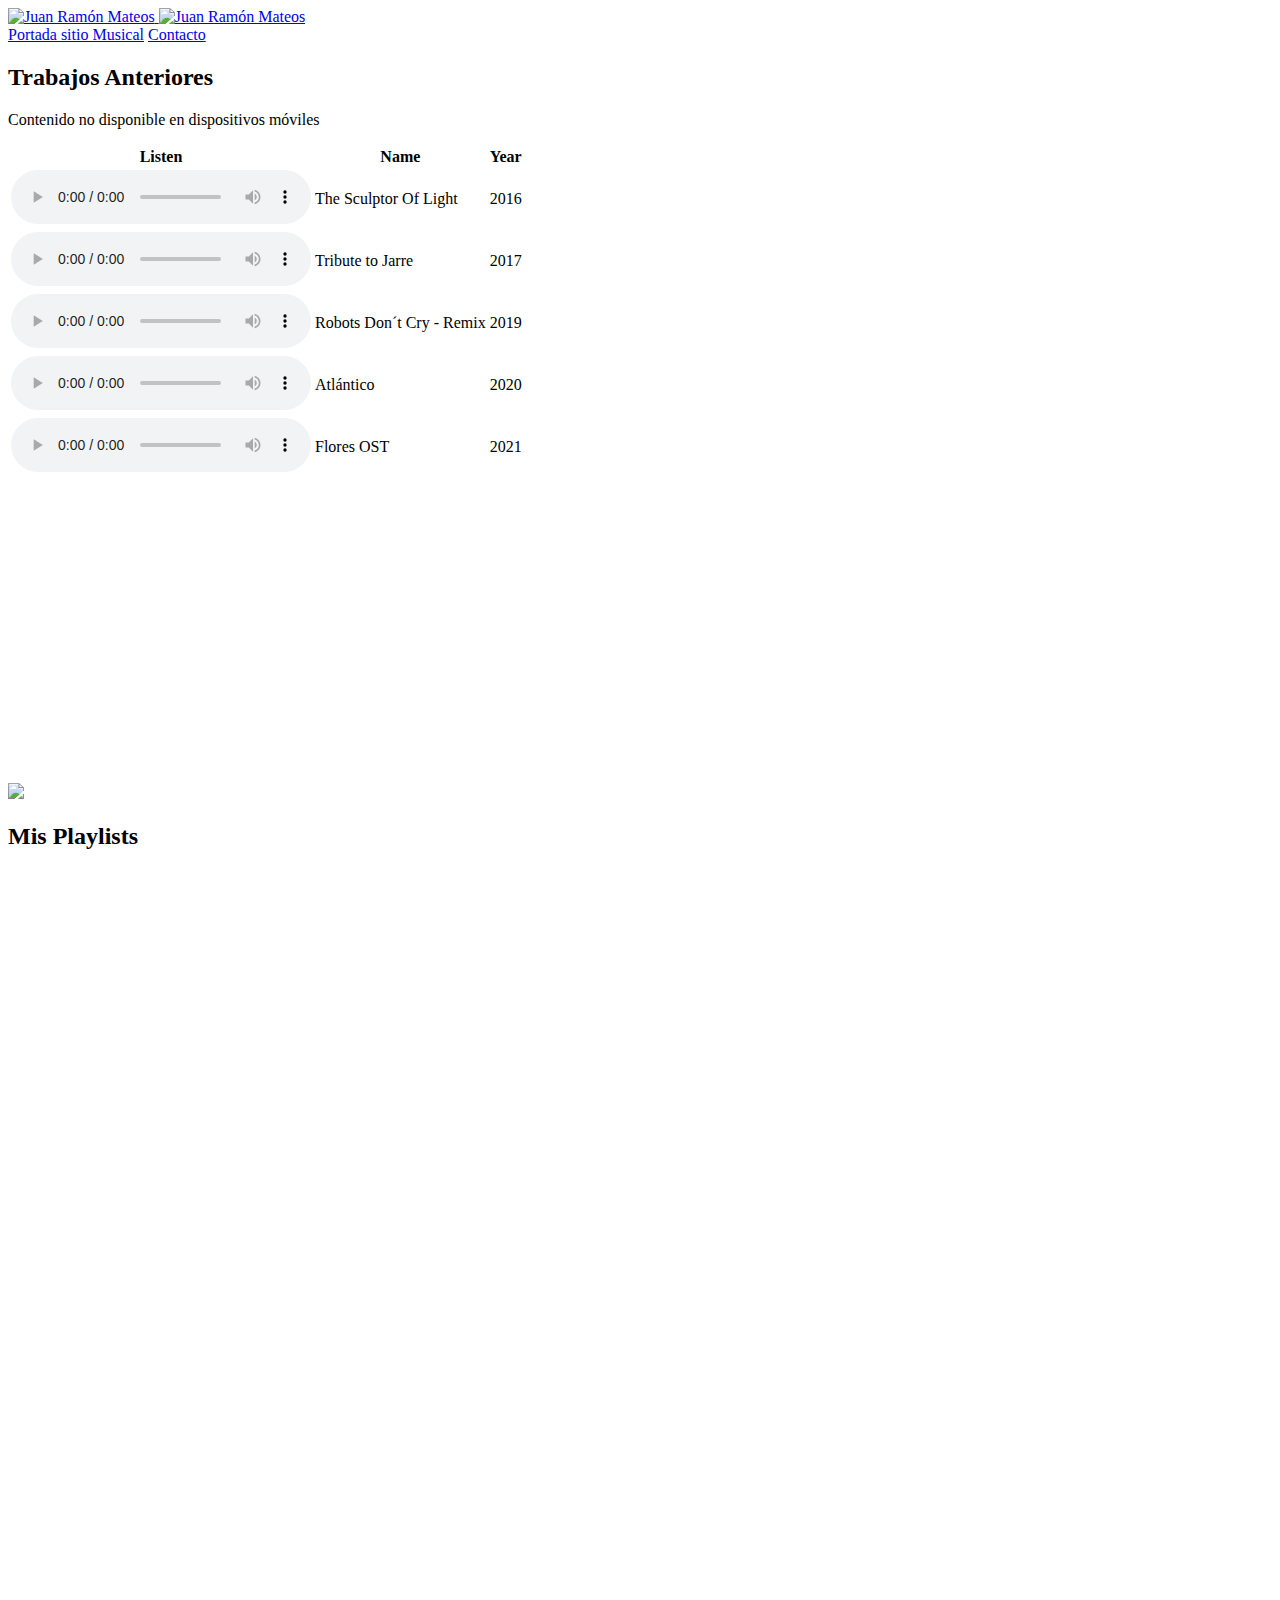
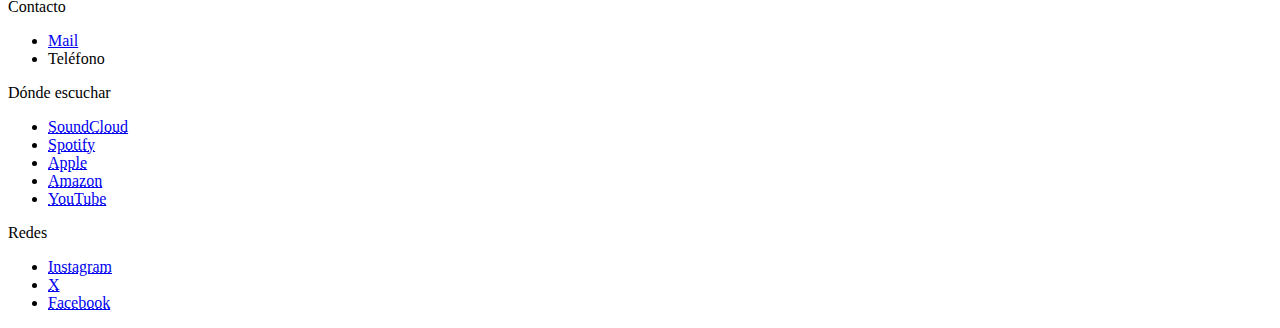
==== src/pages/es/perfilMusical/musica.html @ fe2b3ca0 "Actualizaciones sustancialeøs en la estructura de archivos" ====
<!-- Página creada por Juan Ramón Mateos Viñas - 2024 -->

<!DOCTYPE html>
<html lang="es">

<head>
  <meta charset="UTF-8">
  <meta name="description" content="Personal site main page">
  <meta name="keywords" content="musician, programmer, personal, site, page">
  <meta name="viewport" content="width=device-width, initial-scale=1.0">

      <!-- Estilos css comunes en todas las páginas, con el siguiente orden de aplicación (con herencia): -->
      <!-- 1º Todo tipo de pantallas-->
      <link href="./style/old/desktop.css" rel="stylesheet" type="text/css">
      <!-- 2º Pantallas que como máximo midan 991 píxeles-->
      <link href="./style/old/tablet.css" rel="stylesheet" type="text/css" media="(max-width:991px)">
      <!-- 3º Pantallas que como máximo midan 767 píxeles-->
      <link href="./style/old/phone.css" rel="stylesheet" type="text/css" media="(max-width:767px)">
    
  <!-- Imagen Favicon-->
  <link rel="shortcut icon" href="./assets/images/favicon.ico" type="image/x-icon">

  <title>
    Música | Juan Ramón Mateos
  </title>
</head>

<body>

  <header>
    <a href="./index.html">
      <img id="logo_header" src="./assets/images/logo_header.png" alt="Juan Ramón Mateos">
      <img id="logo_vertical" src="./assets/images/logo_rectangular.png" alt="Juan Ramón Mateos">
    </a>
    <nav id="menu_superior">
      <a href="./perfilMusical.html">Portada sitio Musical</a>
      <a href="mailto:juanramonmateos@icloud.com">Contacto</a>
    </nav>
  </header>


  <main>
    <section id="trabajos_anteriores">
      <h2>Trabajos Anteriores</h2>
      <article class="article_trabajos_anteriores">
        <p id="texto_info">Contenido no disponible en dispositivos móviles</p>
        <table>
          <thead>
            <tr>
              <th>Listen</th>
              <th>Name</th>
              <th>Year</th>
            </tr>
          </thead>
          <tbody>
            <tr>

              <td><audio controls="controls" src="./audio/thesculptoroflight.mp3"></audio></td>
              <td>The Sculptor Of Light</td>
              <td>2016</td>
            </tr>
            <tr>
              <td><audio controls="controls" src="./assets/audio/tributetojarre.mp3"></audio></td>
              <td>Tribute to Jarre</td>
              <td>
                2017
              </td>
            </tr>
            <tr>
              <td><audio controls="controls" src="./assets/audio/robotsdontcry.mp3"></audio></td>
              <td>Robots Don´t Cry - Remix</td>
              <td>2019</td>
            </tr>
            <tr>
              <td><audio controls="controls" src="./assets/audio/atlantico.mp3"></audio></td>
              <td>Atlántico</td>
              <td>2020</td>
            </tr>
            <tr>
              <td><audio controls="controls" src="./assets/audio/flores.mp3"></audio></td>
              <td>Flores OST</td>
              <td>2021</td>
            </tr>
          </tbody>
        </table>
      </article>
      <article class="article_trabajos_anteriores">
        <iframe id="soundCloud_previous_works" width="100%" height="300" scrolling="no" frameborder="no"
          allow="autoplay"
          src="https://w.soundcloud.com/player/?url=https%3A//api.soundcloud.com/playlists/1754250798&color=%23f5f5dc&auto_play=false&hide_related=false&show_comments=true&show_user=true&show_reposts=false&show_teaser=true&visual=true"></iframe>
      </article>
    </section>
    <section class="imagen">
      <img src="./assets/images/music.jpg">
    </section>
    <section id="playlists">
      <h2>Mis Playlists</h2>
      <article>
      <iframe style="border-radius:12px"
        src="https://open.spotify.com/embed/playlist/7z0qTaanEaJh5rvyjS44o7?utm_source=generator" width="100%"
        height="352" frameBorder="0" allowfullscreen=""
        allow="autoplay; clipboard-write; encrypted-media; fullscreen; picture-in-picture" loading="lazy"></iframe>
      </article>
      <article>
      <iframe style="border-radius:12px"
        src="https://open.spotify.com/embed/playlist/6gbVbVX3Ttr76vNh5DFsX6?utm_source=generator" width="100%"
        height="352" frameBorder="0" allowfullscreen=""
        allow="autoplay; clipboard-write; encrypted-media; fullscreen; picture-in-picture" loading="lazy"></iframe>
      </article>
    </section>
  </main>

  <footer>
    <nav>
      <div>
        <p>Contacto</p>
        <ul>
          <li>
            <a href="mailto:juanramonmateos@icloud.com" target="_blank">Mail</a>
          </li>
          <li>
            Teléfono
          </li>
        </ul>
      </div>
      <div>
        <p>Dónde escuchar</p>
        <ul>
          <li>
            <a href="https://soundcloud.com/juanramonmateos" target="_blank">
              <abbr title="SoundCloud">SoundCloud</abbr>
            </a>
          </li>
          <li>
            <a href="https://open.spotify.com/intl-es/artist/4bs7VYv3YNHJFG76edms9R" target="_blank">
              <abbr title="Spotify">Spotify</abbr>
            </a>
          </li>
          <li>
            <a href="https://music.apple.com/es/artist/juan-ram%C3%B3n-mateos/1483248706" target="_blank">
              <abbr title="Apple Music">Apple</abbr>
            </a>
          </li>
          <li>
            <a href="https://www.amazon.es/music/player/artists/B07YZVZ87R/juan-ramón-mateos" target="_blank">
              <abbr title="Amazon Music">Amazon</abbr>
            </a>
          </li>
          <li>
            <a href="https://www.youtube.com/@juanramonmateos" target="_blank">
              <abbr title="YouTube">YouTube</abbr>
            </a>
          </li>
        </ul>
      </div>
      <div>
        <p>Redes</p>
        <ul>
          <li>
            <a href="https://www.instagram.com/juanramonmateos/" target="_blank">
              <abbr title="Instagram">Instagram</abbr>
            </a>
          </li>
          <li>
            <a href="https://twitter.com/juanramonmateos" target="_blank">
              <abbr title="Twitter">X</abbr>
            </a>
          </li>
          <li>
            <a href="https://www.facebook.com/juanramonmateos/" target="_blank">
              <abbr title="Facebook">Facebook</abbr>
            </a>
          </li>
        </ul>
      </div>
    </nav>
  </footer>
</body>
<script>
  // Obtener todos los elementos de audio en la página
  var elementosAudio = document.getElementsByTagName('audio');

  // Función para detener la reproducción de todos los elementos de audio excepto el que se está reproduciendo
  function detenerOtros(elementoActual) {
    // Iterar a través de los elementos y pausar la reproducción si no es el elemento actual
    for (var i = 0; i < elementosAudio.length; i++) {
      if (elementosAudio[i] !== elementoActual) {
        elementosAudio[i].pause();
      }
    }
  }

  // Agregar un evento de clic a cada elemento de audio
  for (var i = 0; i < elementosAudio.length; i++) {
    elementosAudio[i].addEventListener('play', function() {
      detenerOtros(this);
    });
  }
</script>
</html>
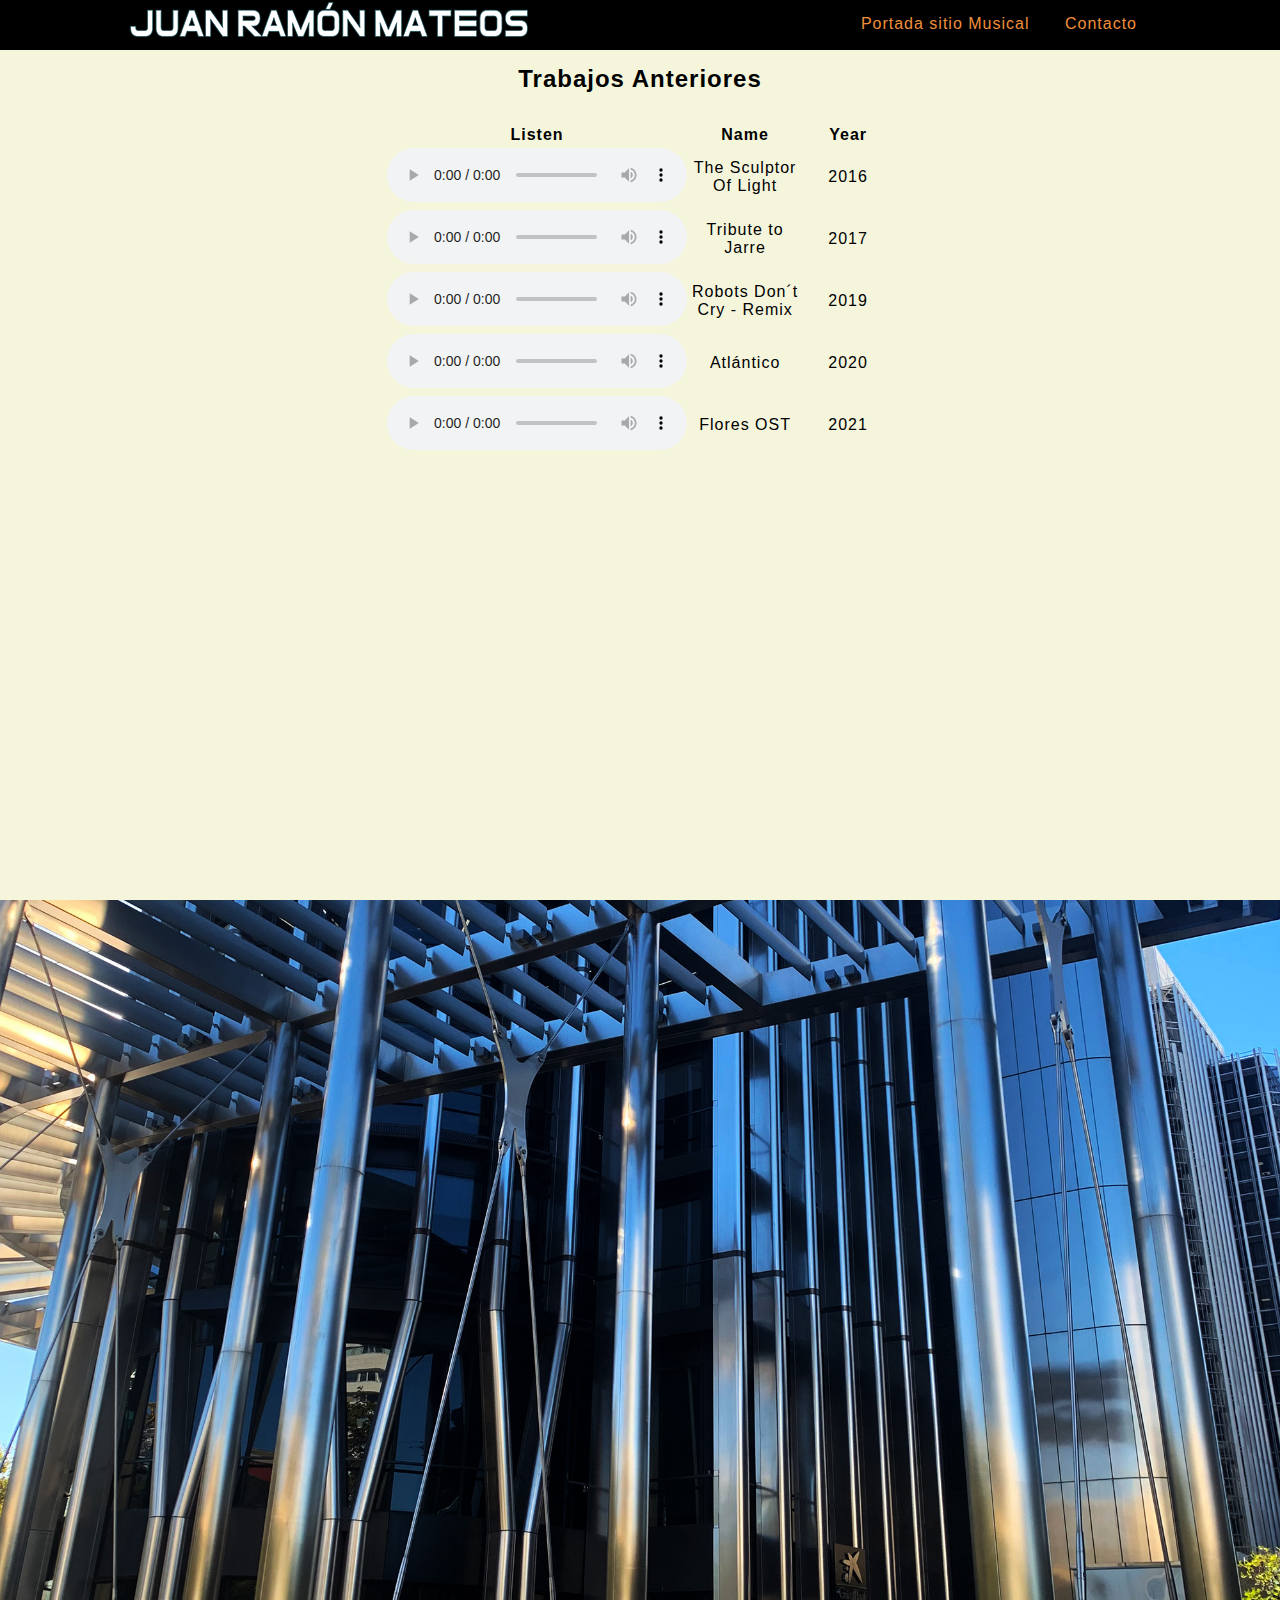
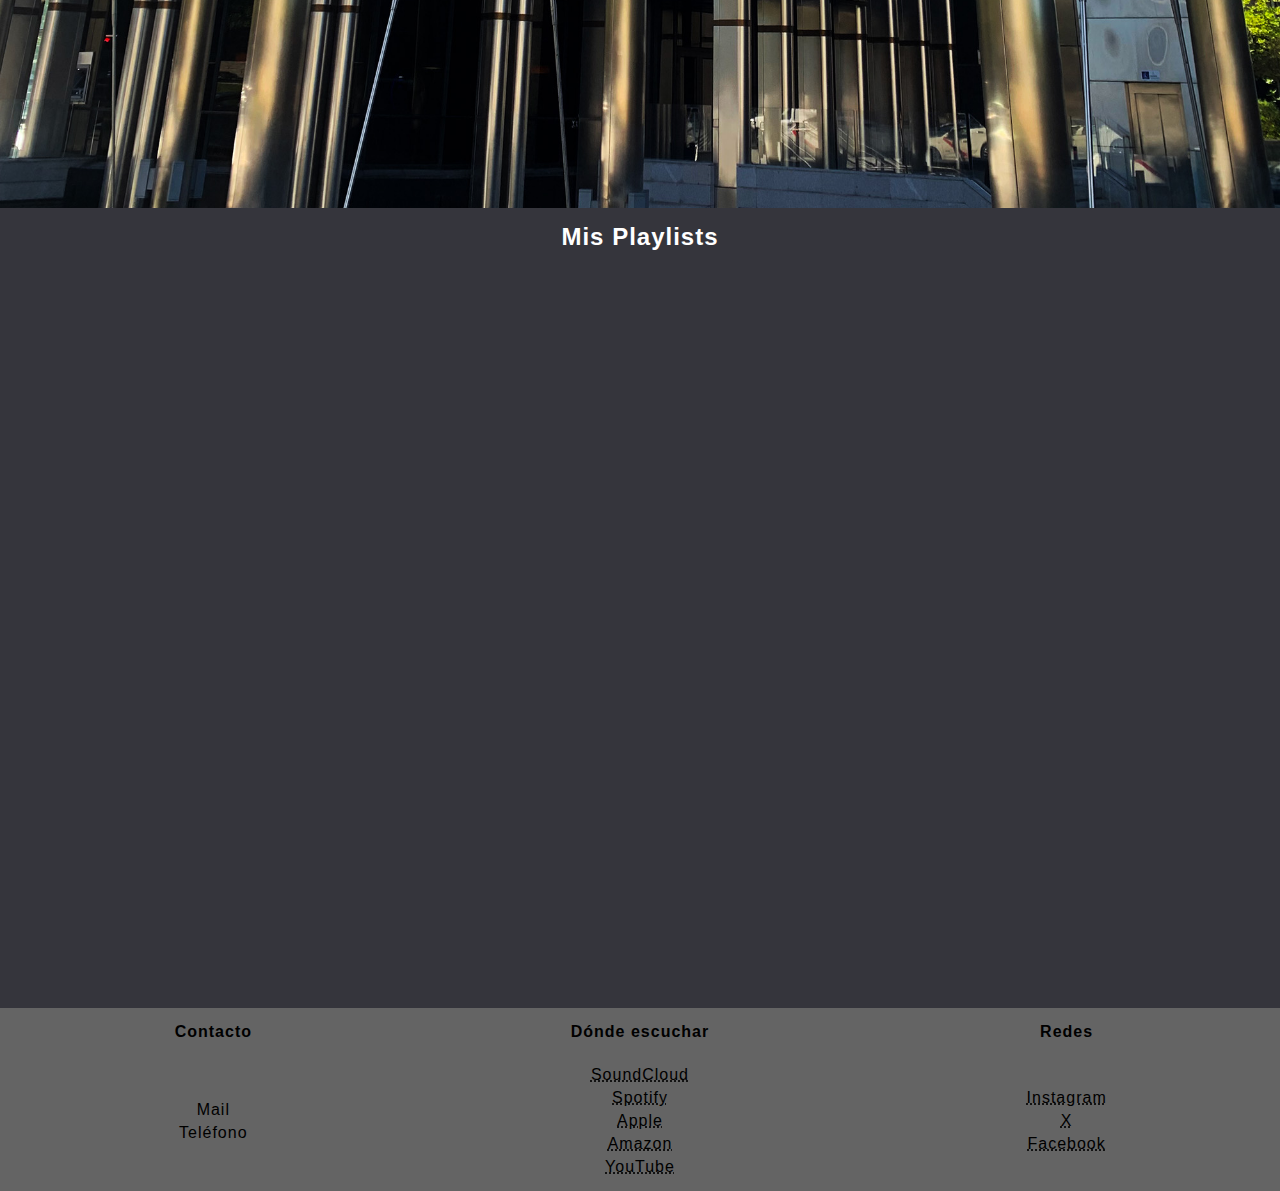
==== commit fd5fa6c1: "Cambios en estilos de las paginas del perfil artistico principalmente Cambios en el index Creacion d" ====
--- a/src/pages/es/perfilMusical/musica.html
+++ b/src/pages/es/perfilMusical/musica.html
@@ -11,14 +11,14 @@
 
       <!-- Estilos css comunes en todas las páginas, con el siguiente orden de aplicación (con herencia): -->
       <!-- 1º Todo tipo de pantallas-->
-      <link href="./style/old/desktop.css" rel="stylesheet" type="text/css">
-      <!-- 2º Pantallas que como máximo midan 991 píxeles-->
-      <link href="./style/old/tablet.css" rel="stylesheet" type="text/css" media="(max-width:991px)">
-      <!-- 3º Pantallas que como máximo midan 767 píxeles-->
-      <link href="./style/old/phone.css" rel="stylesheet" type="text/css" media="(max-width:767px)">
+      <link href="../../../style/pages/music/desktop.css" rel="stylesheet" type="text/css">
+      <!--Estilos para aplicar a toda la pagina. Mobile first-->
+      <link href="../../../style/pages/music/tablet.css" rel="stylesheet" type="text/css" media="(max-width:991px)">
+      <!--Estilos para incluir las fuentes de texto en archivos .tiff-->
+      <link href="../../../style/pages/music/phone.css" rel="stylesheet" type="text/css" media="(max-width:767px)">
     
   <!-- Imagen Favicon-->
-  <link rel="shortcut icon" href="./assets/images/favicon.ico" type="image/x-icon">
+  <link rel="shortcut icon" href="../../../assets/images/favicon.ico" type="image/x-icon">
 
   <title>
     Música | Juan Ramón Mateos
@@ -28,9 +28,9 @@
 <body>
 
   <header>
-    <a href="./index.html">
-      <img id="logo_header" src="./assets/images/logo_header.png" alt="Juan Ramón Mateos">
-      <img id="logo_vertical" src="./assets/images/logo_rectangular.png" alt="Juan Ramón Mateos">
+    <a href="../../../index.html">
+      <img id="logo_header" src="../../../assets/images/logo_header.png" alt="Juan Ramón Mateos">
+      <img id="logo_vertical" src="../../../assets/images/logo_rectangular.png" alt="Juan Ramón Mateos">
     </a>
     <nav id="menu_superior">
       <a href="./perfilMusical.html">Portada sitio Musical</a>
@@ -55,29 +55,29 @@
           <tbody>
             <tr>
 
-              <td><audio controls="controls" src="./audio/thesculptoroflight.mp3"></audio></td>
+              <td><audio controls="controls" src="../../../assets/audio/thesculptoroflight.mp3"></audio></td>
               <td>The Sculptor Of Light</td>
               <td>2016</td>
             </tr>
             <tr>
-              <td><audio controls="controls" src="./assets/audio/tributetojarre.mp3"></audio></td>
+              <td><audio controls="controls" src="../../../assets/audio/tributetojarre.mp3"></audio></td>
               <td>Tribute to Jarre</td>
               <td>
                 2017
               </td>
             </tr>
             <tr>
-              <td><audio controls="controls" src="./assets/audio/robotsdontcry.mp3"></audio></td>
+              <td><audio controls="controls" src="../../../assets/audio/robotsdontcry.mp3"></audio></td>
               <td>Robots Don´t Cry - Remix</td>
               <td>2019</td>
             </tr>
             <tr>
-              <td><audio controls="controls" src="./assets/audio/atlantico.mp3"></audio></td>
+              <td><audio controls="controls" src="../../../assets/assets/audio/atlantico.mp3"></audio></td>
               <td>Atlántico</td>
               <td>2020</td>
             </tr>
             <tr>
-              <td><audio controls="controls" src="./assets/audio/flores.mp3"></audio></td>
+              <td><audio controls="controls" src="../../../assets/assets/audio/flores.mp3"></audio></td>
               <td>Flores OST</td>
               <td>2021</td>
             </tr>
@@ -91,7 +91,7 @@
       </article>
     </section>
     <section class="imagen">
-      <img src="./assets/images/music.jpg">
+      <img src="../../../assets/images/music.jpg">
     </section>
     <section id="playlists">
       <h2>Mis Playlists</h2>
--- a/src/style/pages/music/desktop.css
+++ b/src/style/pages/music/desktop.css
@@ -0,0 +1,437 @@
+* {
+    /* Nos interesa que el tamaño de los contenedores incluya al contenedor completo (borde, margin y padding) */
+    box-sizing: border-box;
+    /* Nos interesa que el margen (exterior) de todos los elementos (a no ser que se especifique lo contrario) */
+    margin: 0px;
+
+}
+
+.article_trabajos_anteriores:nth-child(2) {
+    margin-bottom: auto; /* Empujar hacia abajo el segundo artículo */
+  }
+
+
+#botonForzarPlay {
+    padding: 0px;
+    display: block;
+    position: fixed;
+    width: 100%;
+    top: 20vh;
+    opacity: 0%;
+    top: 0px;
+    left: 0px;
+    height: 100%;
+    z-index: 3;
+}
+
+body {
+    top: 0px;
+    left: 0px;
+    position: absolute;
+    font-family: arial, sans-serif;
+    letter-spacing: 1px;
+    margin: 0px;
+    padding: 0px;
+    width: 100vw;
+    height: auto;
+    overflow-x: hidden;
+    background-color: rgb(100, 100, 100);
+}
+
+/*Formatos aplicados al vídeo de fondo de la pestaña bienvenido*/
+
+#videoFondo {
+    position: fixed;
+    top: 50%;
+    left: 50%;
+    transform: translate(-50%, -50%);
+    min-width: 100%;
+    min-height: 100%;
+    width: 100%;
+    height: 100%;
+    object-fit: cover;
+    /* Ajusta el video cubriendo el área */
+    z-index: -1;
+}
+
+#videoFondo::-webkit-media-controls-start-playback-button,
+#videoFondo::-webkit-media-controls-play-button,
+#videoFondo::-webkit-media-controls-play-button,
+#videoFondo::-webkit-media-controls-start-playback-button,
+#videoFondo::-webkit-media-controls,
+#videoFondo::-moz-media-controls-play-button,
+#videoFondo::-ms-media-controls {
+    display: none !important;
+}
+
+a {
+    /* El enlace se muestra sin el estilo por defecto de los enlaces*/
+    text-decoration: none;
+    /* Color del texto blanco*/
+    color: #f08f3b;
+
+}
+
+a:active {
+    /* Color del texto blanco*/
+    color: white;
+}
+
+main {
+    padding-top: 50px;
+    width: 100%;
+    height: auto;
+}
+
+main#ppal {
+    padding-top: 0px;
+    width: 100%;
+    height: auto;
+}
+
+
+h1,
+h2,
+h3,
+h4,
+h5,
+h6 {
+    padding: 15px 0px;
+    text-align: center;
+    width: 100%;
+}
+
+section#biografia {
+    position: relative;
+    display: block;
+    background-color: #ec9243;
+
+}
+
+section#biografia a{
+    color: white;
+}
+
+section#metodo {
+    position: relative;
+    display: block;
+    background-color: #50ebe5;
+
+}
+
+
+section#biografia p,
+section#metodo p {
+    color: black;
+}
+
+p {
+    color: white;
+}
+
+section article {
+    margin: 0% auto;
+    width: 40%;
+    padding-top: 15px;
+}
+
+/* Estilo de los enlaces de idioma del index */
+
+#seleccionIdioma {
+    height: 100vh;
+    display: flex;
+    align-items: center;
+}
+
+/* Estilo común de ambos enlaces: español e ingles */
+.enlace_idioma a {
+    width: 20px;
+    display: inline-block;
+
+    /* Estilos relativos al texto de los enlaces */
+
+    /* El enlace se muestra sin el estilo por defecto de los enlaces*/
+    text-decoration: none;
+    /* Color del texto blanco*/
+    color: white;
+    /* El tamaño de los caracteres es de 30 píxeles*/
+    font-size: 30px;
+
+}
+
+.enlace_idioma:active,
+.enlace_idioma:hover {
+    background-color: rgb(35, 35, 35);
+}
+
+.enlace_idioma:active a {
+    color: #f08f3b;
+}
+
+/* Estilo común de los contenedores que tienen los enlaces de idioma */
+.enlace_idioma {
+    float: left;
+    width: 50vw;
+    height: 100vh;
+    justify-content: center;
+    display: inline-flex;
+    align-items: center;
+    background-color: black;
+    font-size: 50px;
+
+}
+
+img#logo_header {
+    margin-left: 10%;
+    display: inline-block;
+    height: auto;
+    /* La altura se ajustará automáticamente para mantener la proporción original */
+}
+
+header {
+    background-color: black;
+    position: fixed;
+    top: 0px;
+    height: 50px;
+    width: 100vw;
+    align-items: center;
+    z-index: 1;
+}
+
+form {
+    padding-top: 50px;
+    background-color: rgb(102, 203, 171);
+    min-height: 100vh;
+}
+
+
+header nav {
+    right: 0px;
+    margin-right: 10%;
+    width: auto;
+    height: 50px;
+    position: absolute;
+    align-items: center;
+}
+
+#fijar_arriba {
+    background-color: black;
+    margin-top: 100vh;
+    height: 50px;
+    position: sticky;
+    top: 0px;
+    z-index: 1;
+    pointer-events: none;
+    /* Permite que los clics pasen a través de esta capa */
+}
+
+#menu_superior {
+    display: inline-block;
+}
+
+
+#menu_superior a {
+
+    margin: 15px;
+    display: inline-flex;
+}
+
+
+p {
+    padding-bottom: 20px;
+}
+
+p#first_p::first-letter {
+    font-size: 150%;
+    /* Cambia el tamaño de la primera letra del párrafo */
+    font-weight: bold;
+    /* Añade negrita a la primera letra */
+}
+
+.foto_perfil img {
+    display: inline-block;
+    border-radius: 25px;
+}
+
+.foto_perfil figcaption {
+    display: inline-flex;
+    font-size: 0.8em;
+}
+
+.foto_perfil {
+    padding: 20px 0px;
+    display: flex;
+    flex-direction: column;
+
+    align-items: center;
+    justify-content: center;
+    text-align: center;
+}
+
+footer {
+    background-color: rgb(100, 100, 100);
+}
+
+
+section.imagen {
+    position: relative;
+    display: block;
+
+}
+
+section.imagen img {
+    width: 100vw;
+    height: auto;
+}
+
+footer {
+    padding: 15px 0px;
+    background-color: rgb(100, 100, 100);
+
+}
+
+
+footer nav {
+    display: flex;
+    justify-content: space-around;
+    /* Ajusta el espacio entre los elementos */
+
+}
+
+footer div {
+
+    width: 30%;
+    display: grid;
+    justify-content: center;
+
+}
+
+footer p {
+    font-weight: bold;
+    color: black;
+    position: relative;
+    top: 0px;
+    text-align: center;
+}
+
+footer a {
+    color: black;
+}
+
+footer ul {
+    padding: 0px;
+    list-style: none;
+    /* Elimina los puntos de la lista */
+    text-align: center;
+}
+
+footer li {
+    padding-top: 5px;
+}
+
+header#bienvenido {
+    background-color: rgba(0, 0, 0, 0.0);
+    z-index: 2;
+}
+
+section#trabajos_anteriores {
+    width: 100%;
+    min-height: calc(100vh - 50px); /* El 50px se resta al 100% del alto de la pantalla */
+    display: flex;
+    flex-direction: column;
+    align-items: center;
+    background-color: beige;
+}
+
+section#playlists {
+    background-color: #35353c;
+
+}
+
+section#playlists h2 {
+    color: white;
+
+}
+
+table {
+    margin: auto;
+}
+
+
+td {
+    text-align: center;
+    width: 33%;
+}
+
+img#logo_vertical {
+    display: none;
+}
+
+#texto_info {
+
+    display: none;
+}
+
+section#formulario {
+    background-color: rgb(102, 203, 171);
+    width: 100vw;
+}
+
+section#formulario article {
+    width: 400px;
+}
+
+section#formulario * {
+    margin-bottom: 3px;
+    display: inline-block;
+}
+
+.info,
+.msg_form,
+.preg_form {
+    display: inline-block;
+    vertical-align: middle;
+    border-radius: 7.5px;
+    display: inline-block;
+}
+
+.preg_form label {
+    width: 40%;
+    display: inline-block;
+
+}
+
+.preg_form input {
+    width: 40ch;
+    display: grid;
+
+
+}
+
+img {
+    display: flex;
+    height: min-content;
+}
+
+.boton {
+    padding: 3% 12%;
+    text-align: center;
+    background-color: black;
+    color: white;
+    border-radius: 7.5px;
+    display: inline-block;
+}
+
+.tratamiento {
+    min-width: 30px;
+    font-size: 12px;
+}
+
+.checkbox {
+    float: left;
+}
+
+.msg_form textarea {
+    resize: none;
+    width: 37ch;
+}--- a/src/style/pages/music/tablet.css
+++ b/src/style/pages/music/tablet.css
@@ -0,0 +1,60 @@
+*{
+    font-size: 1.0em;
+}
+
+img#logo_header {
+    display: none;
+}
+
+
+img#logo_vertical {
+    display: inline-block;
+    margin-left: 15%;
+    height: 75px;
+}
+
+#fijar_arriba {
+
+    height: 80px;
+
+}
+
+main {
+    padding-top: 80px;
+}
+
+section article {
+    width: 75%;
+}
+
+table *, footer *{
+    font-size: 1.0em;
+}
+
+header {
+    
+    height: 80px;
+}
+
+section#trabajos_anteriores {
+  	min-height: calc(100vh - 80px);
+}
+
+
+
+form {
+    padding-top: 80px;
+    background-color: rgb(102, 203, 171);
+    min-height: 100vh;
+}
+
+nav#menu_superior {
+    margin: 0px;
+    margin-top: 10px;
+    margin-right: 10%;;
+}
+nav#menu_superior a {
+    text-align: center;
+    margin: 20px 5px;
+    width: auto;
+}
--- a/src/style/pages/music/phone.css
+++ b/src/style/pages/music/phone.css
@@ -0,0 +1,56 @@
+img#logo_vertical {
+    display: none;
+}
+
+section article {
+    width: 100%;
+}
+
+article p {
+    padding: 0% 7.5%;
+  	padding-bottom: 20px;
+}
+
+table {
+    display: none;
+}
+
+
+#texto_info {
+    text-align: center;
+    display: block;
+    color: black;
+}
+
+header#bienvenido nav {
+    display: flex;
+    justify-content: space-around; /* Ajusta el espacio entre los elementos */
+
+    width: 100vw;
+
+
+}
+#menu_superior a {
+    word-break:break-all;
+}
+
+nav#menu_superior {
+    margin-right: 0px;
+    display: flex;
+    justify-content: space-around;
+    width: 100vw;
+    
+}
+
+section#formulario article{
+    width:100vw;
+}
+
+#soundCloud_previous_works {
+	margin: 0% 0%;
+  	width: 100%;
+}
+
+section#trabajos_anteriores {
+  	min-height: calc(100vh - 80px);
+}
